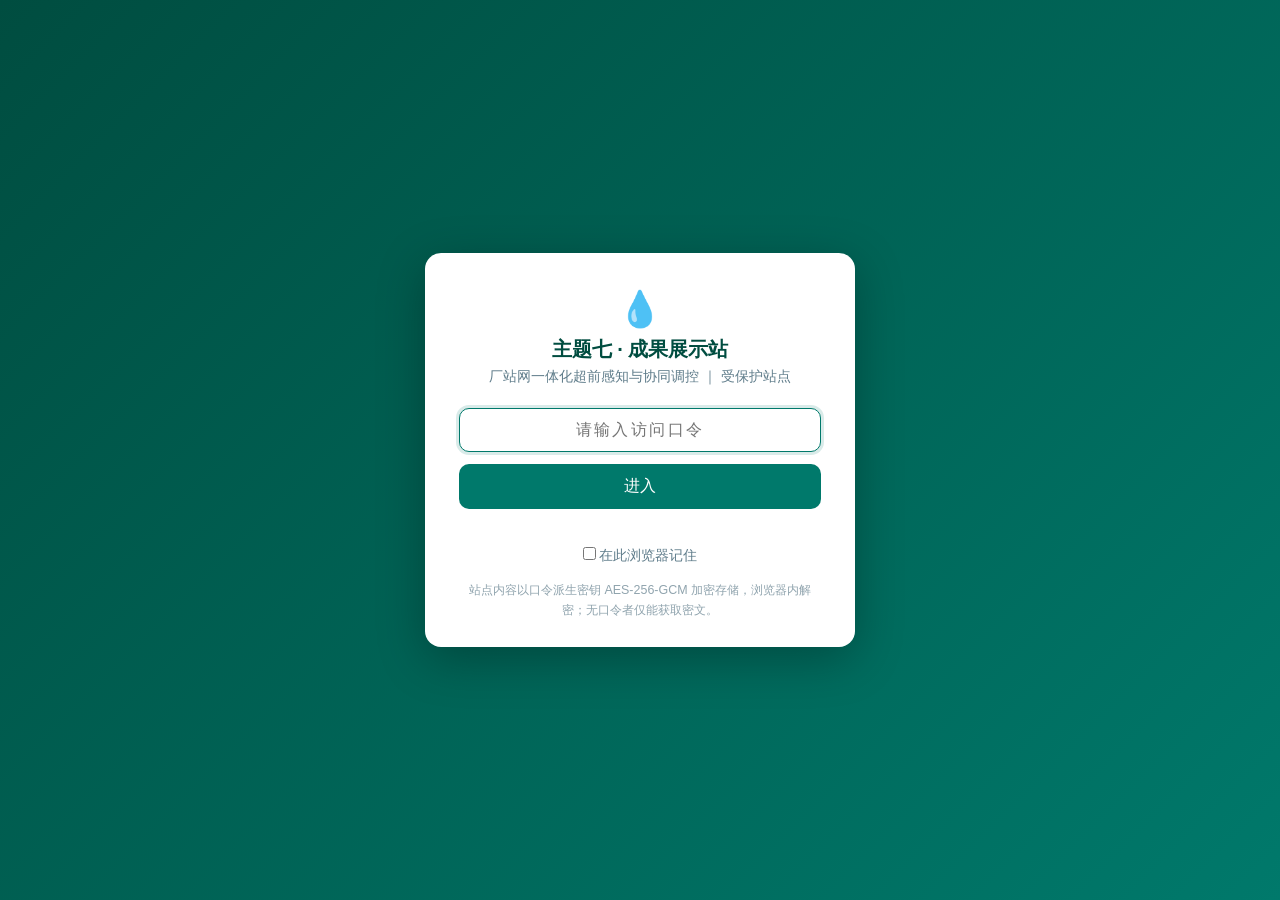
==== benchmark.html @ 0d99a6c2 "site: 新增「对标与定位」第 9 页 + 3~5 分钟网页系统实录演示视频（比赛提交口径） - benchmark.html（对标与定位）：SOTA 六条共识逐项落实表 · Köln-Weiden" ====
<!DOCTYPE html>
<html lang="zh-CN">
<head>
<meta charset="UTF-8">
<meta name="viewport" content="width=device-width, initial-scale=1.0">
<meta name="robots" content="noindex, nofollow">
<title>厂站网一体化超前感知与协同调控 · 主题七</title>
<link rel="icon" href="assets/favicon.svg">
<link rel="manifest" href="manifest.webmanifest">
<meta name="theme-color" content="#00796b">
<link rel="apple-touch-icon" href="assets/icon-192.png">
<style>
:root{--teal:#00796b;--teal-d:#004d40;--ink:#263238;--muted:#607d8b}
*{box-sizing:border-box;margin:0;padding:0}
body{font-family:"PingFang SC","Microsoft YaHei","Noto Sans CJK SC",sans-serif;min-height:100vh;display:flex;
 align-items:center;justify-content:center;background:linear-gradient(135deg,#004d40,#00796b);color:var(--ink);padding:20px}
.gate{width:100%;max-width:430px}
.gate-card{background:#fff;border-radius:16px;box-shadow:0 12px 48px rgba(0,0,0,.28);padding:38px 34px 26px;text-align:center}
.gate-drop{font-size:2.2rem;line-height:1}
.gate-card h1{font-size:1.25rem;color:var(--teal-d);margin:10px 0 4px}
.gate-sub{color:var(--muted);font-size:.88rem;margin-bottom:22px}
#gate-input{width:100%;padding:12px 14px;border:1.5px solid #cfd8dc;border-radius:10px;font-size:1rem;
 text-align:center;letter-spacing:.15em;outline:none}
#gate-input:focus{border-color:var(--teal);box-shadow:0 0 0 3px rgba(0,121,107,.15)}
#gate-btn{width:100%;margin-top:12px;padding:12px;border:0;border-radius:10px;background:var(--teal);
 color:#fff;font-size:1rem;cursor:pointer;transition:background .15s}
#gate-btn:hover{background:var(--teal-d)}
#gate-btn:disabled{opacity:.7;cursor:default}
.gate-err{color:#e53935;font-size:.85rem;min-height:1.3em;margin-top:10px}
.gate-remember{display:block;color:var(--muted);font-size:.85rem;margin-top:10px}
.gate-note{color:#90a4ae;font-size:.78rem;margin-top:16px;line-height:1.6}
@keyframes shake{0%,100%{transform:translateX(0)}20%,60%{transform:translateX(-8px)}40%,80%{transform:translateX(8px)}}
.shake{animation:shake .45s}
</style>
</head>
<body>
<div id="gate" class="gate">
  <div class="gate-card">
    <div class="gate-drop">💧</div>
    <h1>主题七 · 成果展示站</h1>
    <p class="gate-sub">厂站网一体化超前感知与协同调控 ｜ 受保护站点</p>
    <input id="gate-input" type="password" placeholder="请输入访问口令" autocomplete="off">
    <button id="gate-btn">进入</button>
    <p id="gate-err" class="gate-err"></p>
    <label class="gate-remember"><input type="checkbox" id="gate-remember"> 在此浏览器记住</label>
    <p class="gate-note">站点内容以口令派生密钥 AES-256-GCM 加密存储，浏览器内解密；无口令者仅能获取密文。</p>
  </div>
</div>
<script src="assets/gate.js"></script>
</body>
</html>
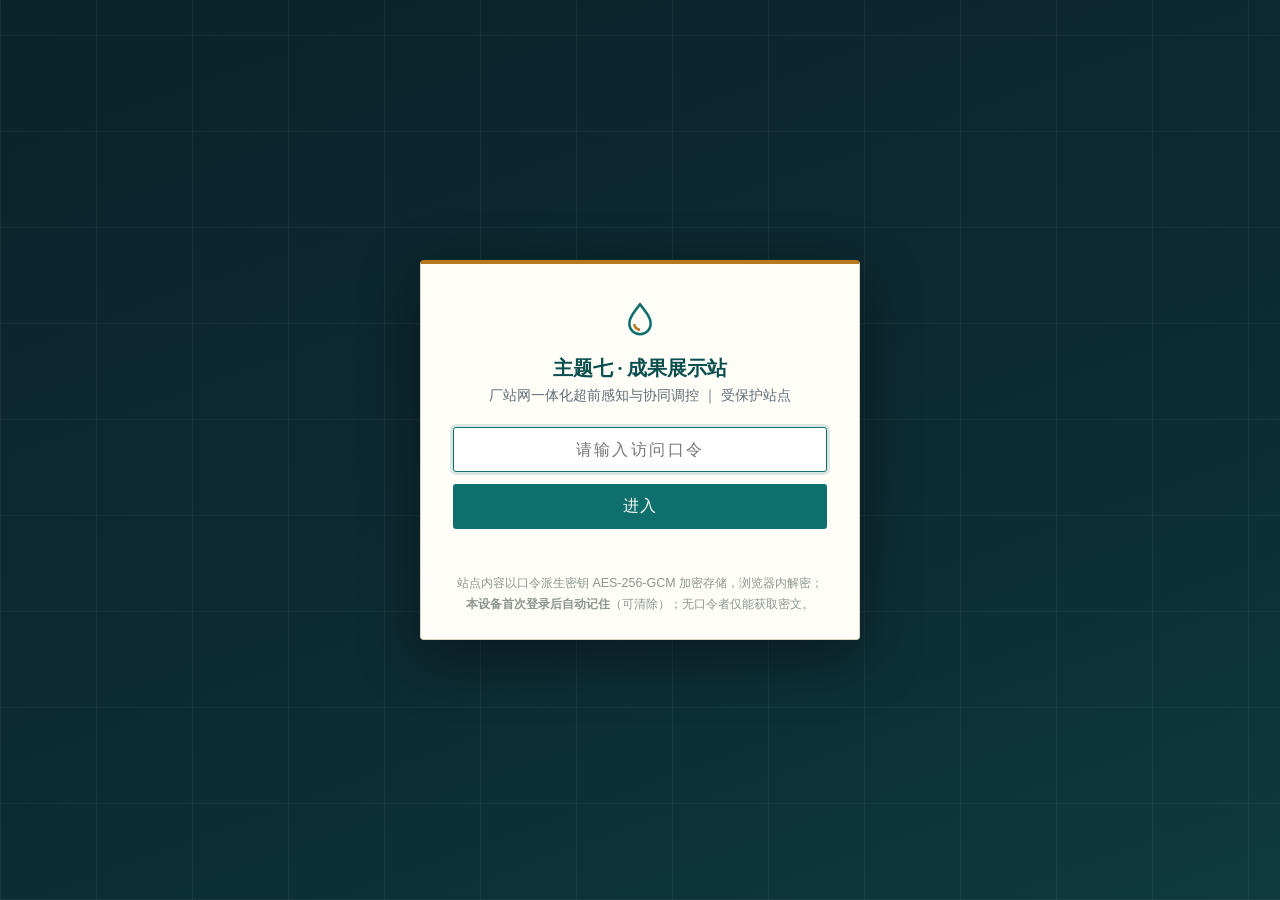
==== commit f5c33cca: "site: v3 全面重设计（去 AI 味）+ 原版 PPTX 直显 + 地图式厂网一张图 + 设备级登录记忆 - 视觉系统 v3「水务工程档案 / 蓝图」：墨青 + 纸白 + 琥珀 · 衬线标题 +" ====
--- a/benchmark.html
+++ b/benchmark.html
@@ -10,25 +10,33 @@
 <meta name="theme-color" content="#00796b">
 <link rel="apple-touch-icon" href="assets/icon-192.png">
 <style>
-:root{--teal:#00796b;--teal-d:#004d40;--ink:#263238;--muted:#607d8b}
+:root{--ink:#0d2b33;--teal:#0f6f6c;--teal-d:#0a4f4d;--amber:#b7791f;--paper:#f5f2ea;--muted:#5f6f74}
 *{box-sizing:border-box;margin:0;padding:0}
 body{font-family:"PingFang SC","Microsoft YaHei","Noto Sans CJK SC",sans-serif;min-height:100vh;display:flex;
- align-items:center;justify-content:center;background:linear-gradient(135deg,#004d40,#00796b);color:var(--ink);padding:20px}
-.gate{width:100%;max-width:430px}
-.gate-card{background:#fff;border-radius:16px;box-shadow:0 12px 48px rgba(0,0,0,.28);padding:38px 34px 26px;text-align:center}
-.gate-drop{font-size:2.2rem;line-height:1}
-.gate-card h1{font-size:1.25rem;color:var(--teal-d);margin:10px 0 4px}
+ align-items:center;justify-content:center;color:var(--ink);padding:20px;
+ background:
+   repeating-linear-gradient(90deg, rgba(255,255,255,.05) 0 1px, transparent 1px 96px),
+   repeating-linear-gradient(0deg, rgba(255,255,255,.05) 0 1px, transparent 1px 96px),
+   linear-gradient(160deg,#0a232b,#0d2b33 60%,#0e3a40)}
+.gate{width:100%;max-width:440px}
+.gate-card{background:#fffdf8;border:1px solid #d9d2c2;border-top:4px solid var(--amber);border-radius:4px;
+ box-shadow:0 18px 60px rgba(0,0,0,.4);padding:36px 32px 24px;text-align:center}
+.gate-drop{line-height:1}
+.gate-drop svg{display:inline-block}
+.gate-card h1{font-family:"Noto Serif SC","Source Han Serif SC","Songti SC",STSong,serif;font-size:1.24rem;
+ color:var(--teal-d);margin:12px 0 4px}
 .gate-sub{color:var(--muted);font-size:.88rem;margin-bottom:22px}
-#gate-input{width:100%;padding:12px 14px;border:1.5px solid #cfd8dc;border-radius:10px;font-size:1rem;
- text-align:center;letter-spacing:.15em;outline:none}
-#gate-input:focus{border-color:var(--teal);box-shadow:0 0 0 3px rgba(0,121,107,.15)}
-#gate-btn{width:100%;margin-top:12px;padding:12px;border:0;border-radius:10px;background:var(--teal);
- color:#fff;font-size:1rem;cursor:pointer;transition:background .15s}
+#gate-input{width:100%;padding:12px 14px;border:1px solid #b9ae97;border-radius:3px;font-size:1rem;
+ text-align:center;letter-spacing:.15em;outline:none;background:#fff;font-family:ui-monospace,Consolas,monospace}
+#gate-input:focus{border-color:var(--teal);box-shadow:0 0 0 3px rgba(15,111,108,.15)}
+#gate-btn{width:100%;margin-top:12px;padding:12px;border:0;border-radius:3px;background:var(--teal);
+ color:#fff;font-size:1rem;cursor:pointer;transition:background .15s;font-family:inherit;letter-spacing:.08em}
 #gate-btn:hover{background:var(--teal-d)}
 #gate-btn:disabled{opacity:.7;cursor:default}
-.gate-err{color:#e53935;font-size:.85rem;min-height:1.3em;margin-top:10px}
-.gate-remember{display:block;color:var(--muted);font-size:.85rem;margin-top:10px}
-.gate-note{color:#90a4ae;font-size:.78rem;margin-top:16px;line-height:1.6}
+.gate-err{color:#a63a2e;font-size:.85rem;min-height:1.3em;margin-top:10px}
+.gate-remember{display:block;color:var(--muted);font-size:.84rem;margin-top:10px}
+.gate-remember a{color:var(--teal-d)}
+.gate-note{color:#8b968f;font-size:.78rem;margin-top:16px;line-height:1.7}
 @keyframes shake{0%,100%{transform:translateX(0)}20%,60%{transform:translateX(-8px)}40%,80%{transform:translateX(8px)}}
 .shake{animation:shake .45s}
 </style>
@@ -36,14 +44,14 @@
 <body>
 <div id="gate" class="gate">
   <div class="gate-card">
-    <div class="gate-drop">💧</div>
+    <div class="gate-drop"><svg width="40" height="40" viewBox="0 0 24 24" fill="none" stroke="#0f6f6c" stroke-width="1.5"><path d="M12 2.6c3.4 4.3 6.4 8 6.4 11.6a6.4 6.4 0 1 1-12.8 0C5.6 10.6 8.6 6.9 12 2.6z"/><path d="M8.6 14.4a3.4 3.4 0 0 0 3.4 3.4" stroke="#b7791f"/></svg></div>
     <h1>主题七 · 成果展示站</h1>
     <p class="gate-sub">厂站网一体化超前感知与协同调控 ｜ 受保护站点</p>
     <input id="gate-input" type="password" placeholder="请输入访问口令" autocomplete="off">
     <button id="gate-btn">进入</button>
     <p id="gate-err" class="gate-err"></p>
-    <label class="gate-remember"><input type="checkbox" id="gate-remember"> 在此浏览器记住</label>
-    <p class="gate-note">站点内容以口令派生密钥 AES-256-GCM 加密存储，浏览器内解密；无口令者仅能获取密文。</p>
+    <p class="gate-remember" id="gate-forget" style="display:none">已在本设备记住口令 · <a href="#" id="gate-clear">清除</a></p>
+    <p class="gate-note">站点内容以口令派生密钥 AES-256-GCM 加密存储，浏览器内解密；<b>本设备首次登录后自动记住</b>（可清除）；无口令者仅能获取密文。</p>
   </div>
 </div>
 <script src="assets/gate.js"></script>
